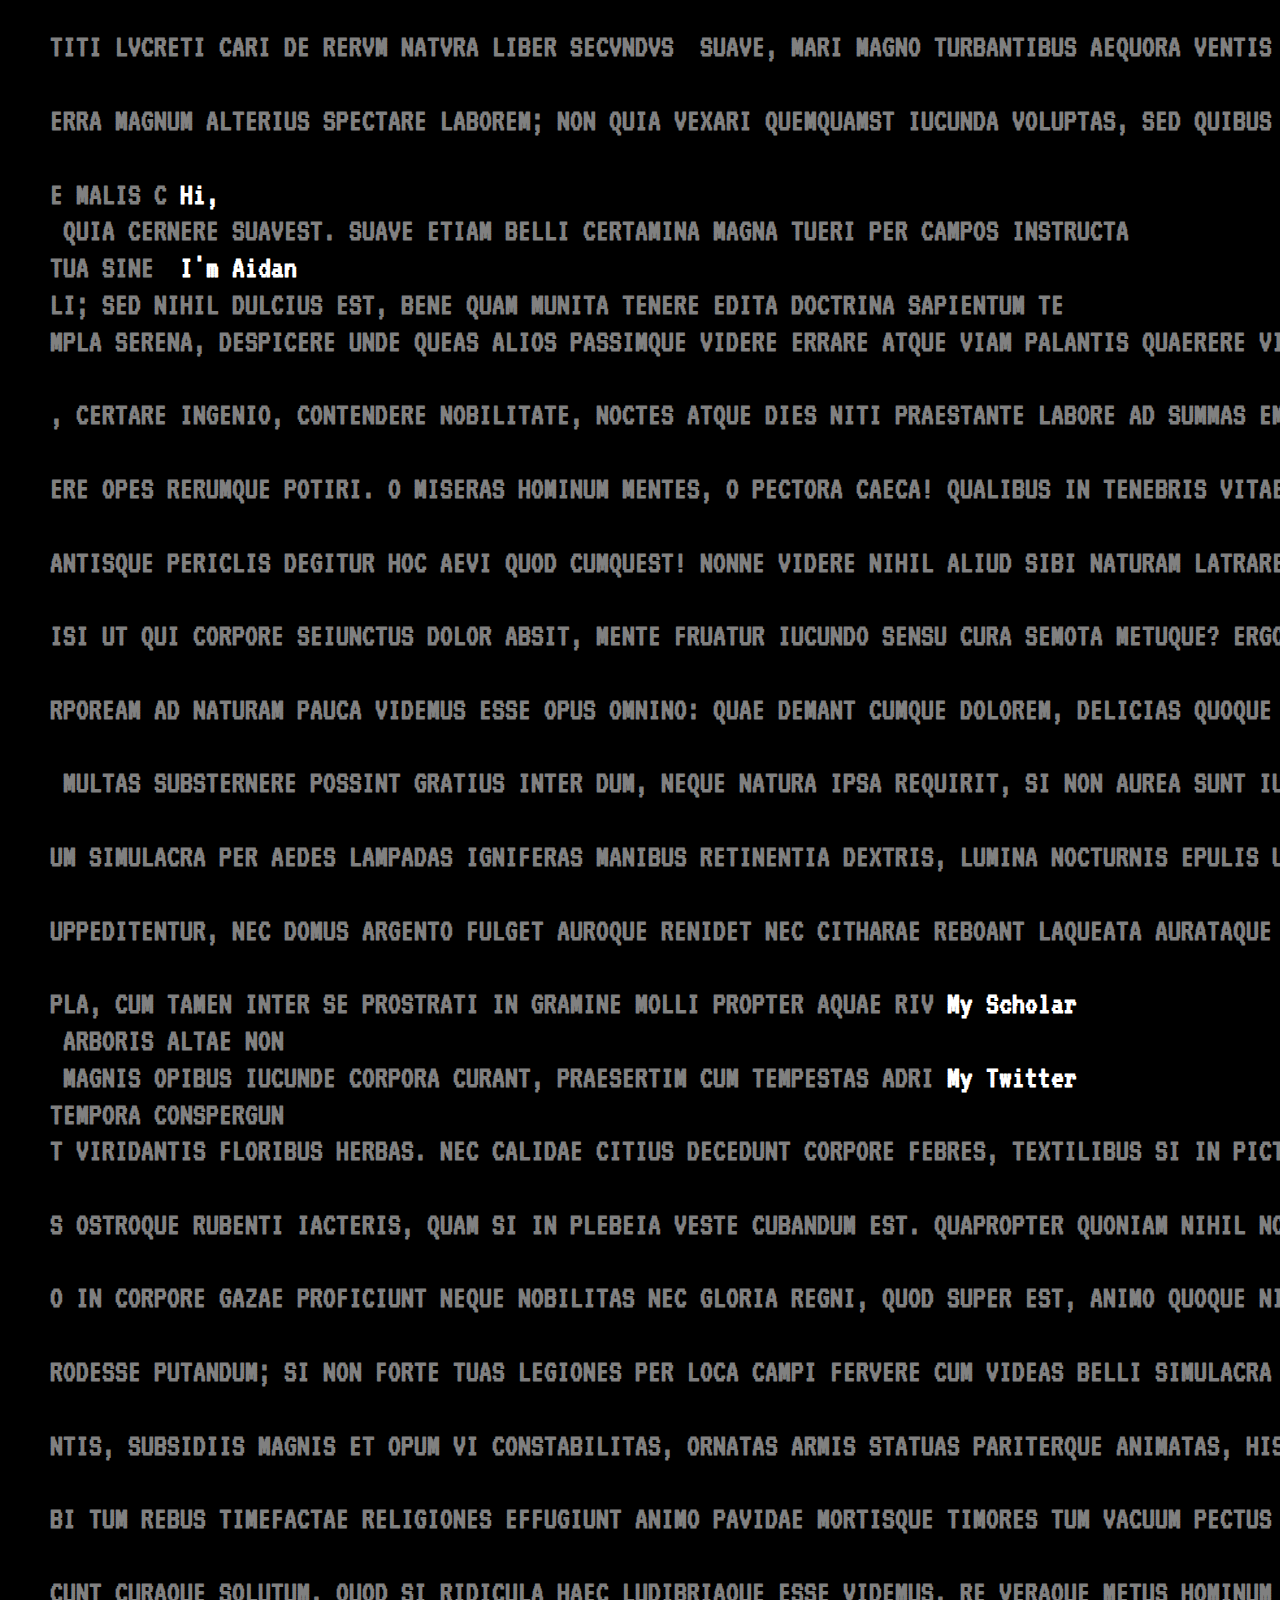
==== index.html @ c94ea4ff "Second iteration, working mobile" ====
<!DOCTYPE html>
<html lang="en">
<head>
  <meta charset="UTF-8">
  <title>Aidan's Homepage</title>
  <link rel="stylesheet" href="./normalize.css">
  <link href="https://fonts.googleapis.com/css?family=Open+Sans:400,700" rel="stylesheet">
  <link rel="preconnect" href="https://fonts.googleapis.com">
  <link rel="preconnect" href="https://fonts.gstatic.com" crossorigin>
  <link href="https://fonts.googleapis.com/css2?family=Space+Mono&family=VT323&display=swap" rel="stylesheet"> 
  <style>
    html {
      height: 100%;
      overflow: hidden;
    }
    span {
        white-space: pre;
    }
    test {
        position: absolute;
        visibility: hidden;
        height: auto;
        width: auto;
        position: relative;
        font-family: 'VT323', monospace;
        white-space: nowrap; /* Thanks to Herb Caudill comment */
    }
    a:link { text-decoration: none; }
    a:visited { text-decoration: none; }
    a:hover { text-decoration: none; }
    a:active { text-decoration: none; }
    body {
        height: calc(100% - 20px);
        width: calc(100% - 50px);
        position: relative;
        font-family: 'VT323', monospace;
        font-size: 16px;
        padding: 10px 10px 10px 50px;
        /* text-align: justify; */
        /* text-justify: inter-word; */
    }
    @media (pointer:none), (pointer:coarse) {    body {
        font-size: 38px;
        width: calc(100% - 50px);
        /* padding: 00px 00px 00px 00px; */
    }
    }
    h1 {
        color: gray;
        padding: 0px 0px 0px 0px;
        width: calc(100% - 0px);
        margin: 0%;
    }
    h2 {
        height: calc(100% - 0px);
        width: calc(100% - 50px);
        color: red;
    }
    a {
      display: inline-block;
      position: relative;
      -webkit-transform: translate(0px, 0px);
      transform: translate(0px, 0px);
      transition: all 0.2s ease-out;
    }
  </style>
  <!-- <script>
    function myFunction() {
      var number = "123";
      document.getElementById("myText").innerHTML = number;
    }
  </script> -->
</head>
<body style="background-color:black;" id="body">
    <test id="test">Some Weird Thing</test>
    <div id="main"></div>
  <script src="./jquery-3.1.1.min.js"></script>
  <script type="module">
    import {do_main} from './scripts.js';
    window.onload = do_main;
  </script>
</body>
</html>
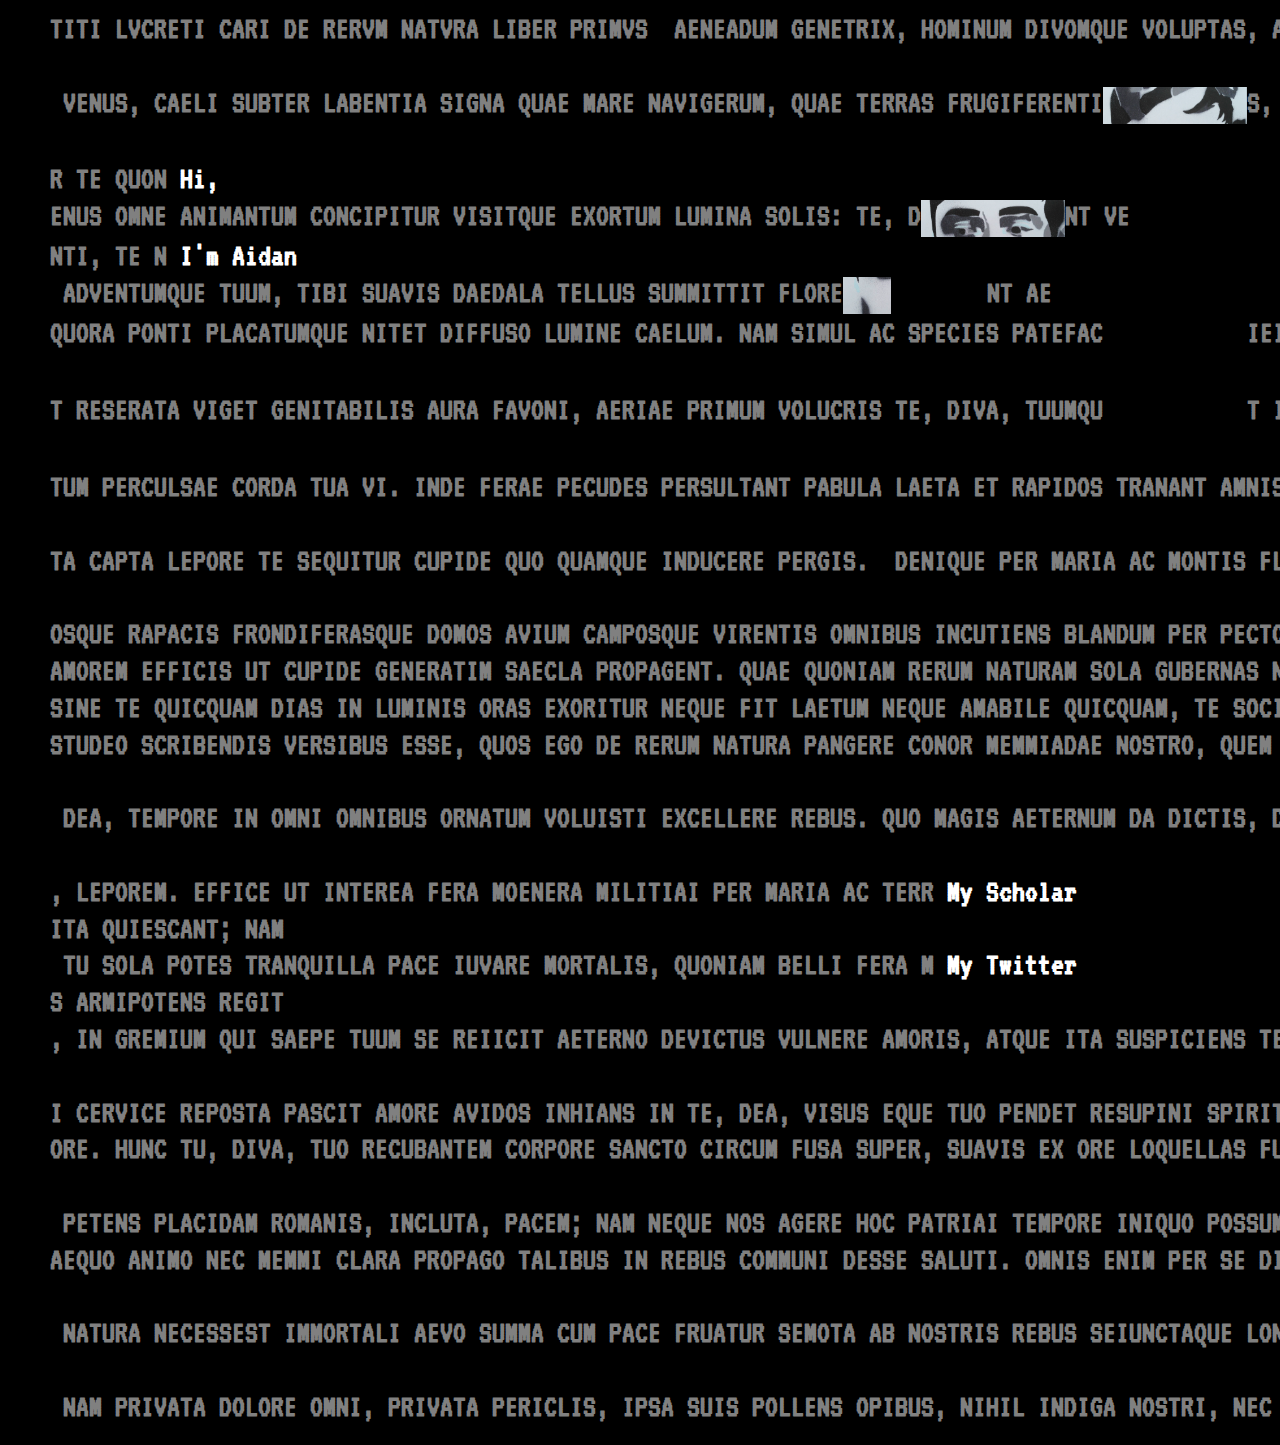
==== commit b38ae1de: "Add image-in" ====
--- a/index.html
+++ b/index.html
@@ -21,7 +21,7 @@
         visibility: hidden;
         height: auto;
         width: auto;
-        position: relative;
+        /* position: relative; */
         font-family: 'VT323', monospace;
         white-space: nowrap; /* Thanks to Herb Caudill comment */
     }
@@ -32,7 +32,7 @@
     body {
         height: calc(100% - 20px);
         width: calc(100% - 50px);
-        position: relative;
+        /* position: relative; */
         font-family: 'VT323', monospace;
         font-size: 16px;
         padding: 10px 10px 10px 50px;
@@ -56,9 +56,15 @@
         width: calc(100% - 50px);
         color: red;
     }
+    img {
+      display: inline-block;
+      vertical-align:middle;
+      margin: 0%;
+      padding: 0px 0px 0px 0px;
+    }
     a {
       display: inline-block;
-      position: relative;
+      /* position: relative; */
       -webkit-transform: translate(0px, 0px);
       transform: translate(0px, 0px);
       transition: all 0.2s ease-out;
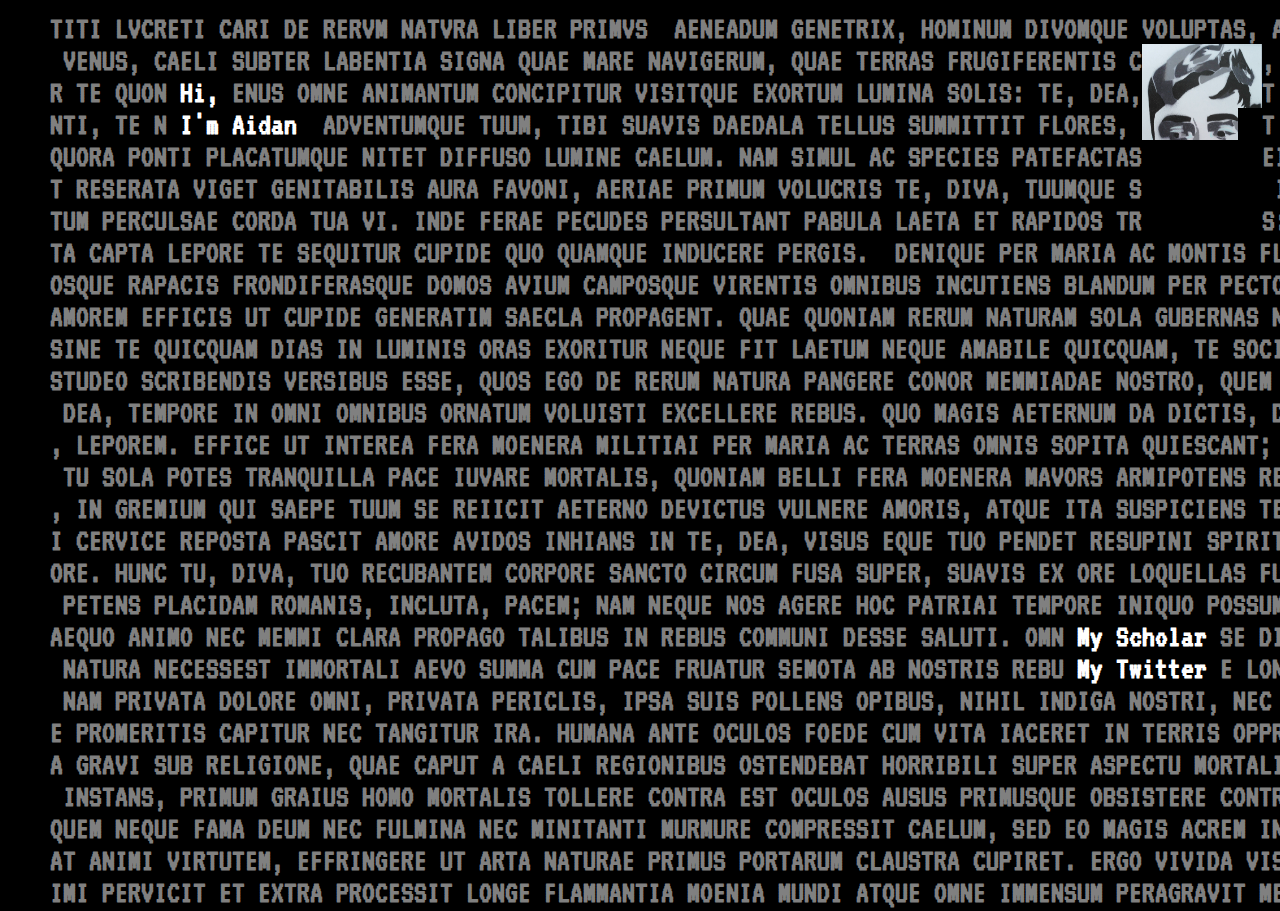
==== commit ab4cf45b: "Make better + support mobile" ====
--- a/index.html
+++ b/index.html
@@ -13,9 +13,6 @@
       height: 100%;
       overflow: hidden;
     }
-    span {
-        white-space: pre;
-    }
     test {
         position: absolute;
         visibility: hidden;
@@ -29,27 +26,47 @@
     a:visited { text-decoration: none; }
     a:hover { text-decoration: none; }
     a:active { text-decoration: none; }
-    body {
-        height: calc(100% - 20px);
-        width: calc(100% - 50px);
-        /* position: relative; */
-        font-family: 'VT323', monospace;
-        font-size: 16px;
-        padding: 10px 10px 10px 50px;
-        /* text-align: justify; */
-        /* text-justify: inter-word; */
+    @media (pointer:fine) {
+      h1 {
+          color: gray;
+          padding: 0px 0px 0px 0px;
+          width: calc(100% - 0px);
+          margin: 0%;
+          height: 32px;
+          white-space: pre;
+          font-family: 'VT323', monospace;
+      }
+      body {
+          height: calc(100% - 20px);
+          width: calc(100% - 50px);
+          /* position: relative; */
+          font-family: 'VT323', monospace;
+          font-size: 16px;
+          padding: 10px 10px 10px 50px;
+          /* text-align: justify; */
+          /* text-justify: inter-word; */
+      }
+      span {
+          white-space: pre;
+      }
     }
     @media (pointer:none), (pointer:coarse) {    body {
         font-size: 38px;
         width: calc(100% - 50px);
-        /* padding: 00px 00px 00px 00px; */
+        height: calc(100% - 20px);
+        font-family: 'VT323', monospace;
+        padding: 10px 10px 10px 50px;
     }
-    }
-    h1 {
+      h1 {
         color: gray;
         padding: 0px 0px 0px 0px;
         width: calc(100% - 0px);
         margin: 0%;
+        height: 76px;
+      }
+      span {
+          white-space: pre;
+      }
     }
     h2 {
         height: calc(100% - 0px);
@@ -58,7 +75,7 @@
     }
     img {
       display: inline-block;
-      vertical-align:middle;
+      vertical-align:text-top;
       margin: 0%;
       padding: 0px 0px 0px 0px;
     }
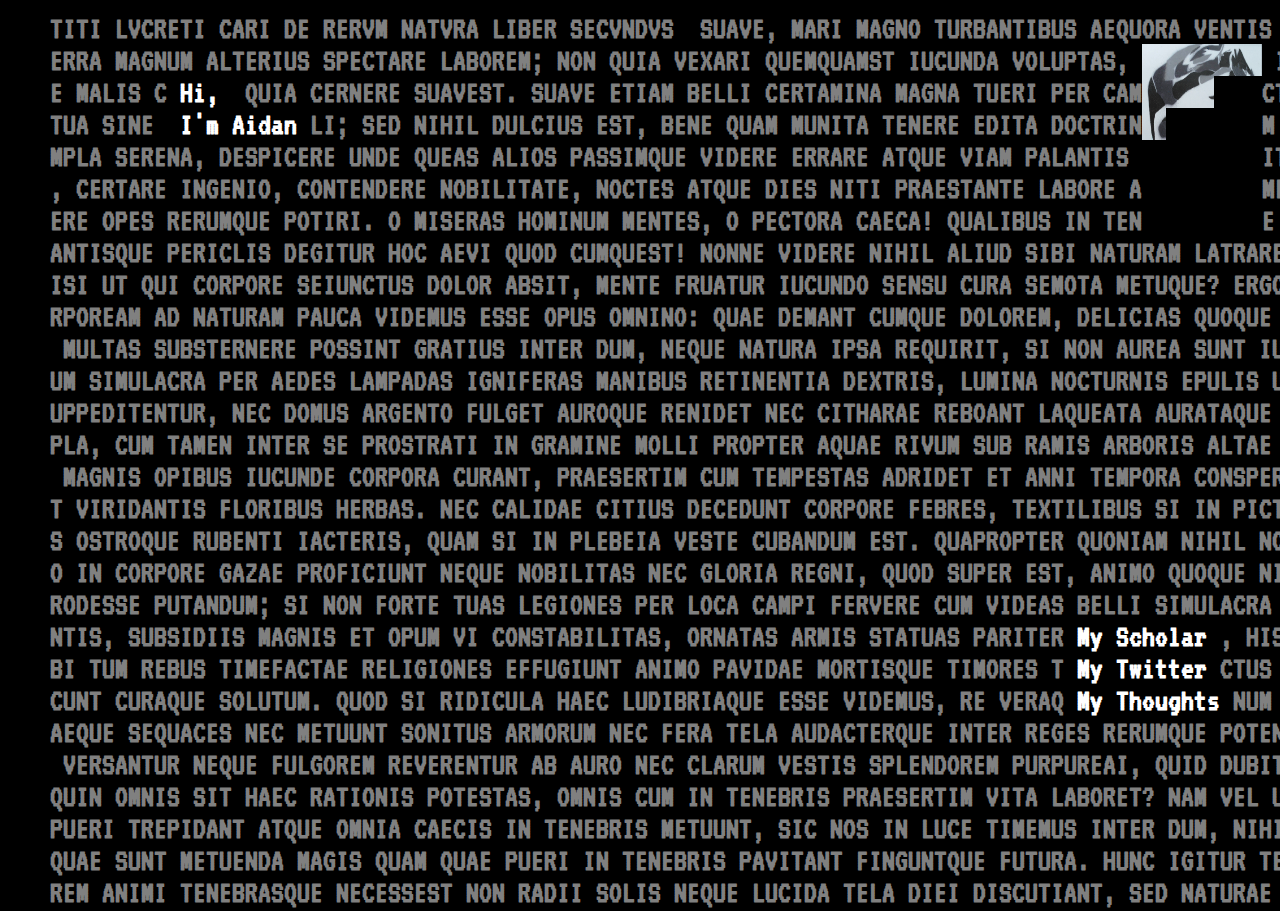
==== commit 98499b00: "fix" ====
--- a/index.html
+++ b/index.html
@@ -12,6 +12,14 @@
     html {
       height: 100%;
       overflow: hidden;
+    }
+    clickoverlay {
+      height: 100%;
+      width: 100%;
+      margin: 0;
+      z-index: 100; /* because #access has z-index:5 */
+      display: block;
+      position: absolute; top: 0; left: 0;
     }
     test {
         position: absolute;
@@ -34,6 +42,15 @@
           margin: 0%;
           height: 32px;
           white-space: pre;
+          font-family: 'VT323', monospace;
+      }
+      h2 {
+          color: gray;
+          padding: 0px 0px 0px 0px;
+          margin: 0%;
+          height: 32px;
+          white-space: pre;
+          width: calc(100% - 0px);
           font-family: 'VT323', monospace;
       }
       body {
@@ -64,14 +81,16 @@
         margin: 0%;
         height: 76px;
       }
+      h2 {
+        color: gray;
+        padding: 0px 0px 0px 0px;
+        margin: 0%;
+        height: 76px;
+        width: min-content;
+      }
       span {
           white-space: pre;
       }
-    }
-    h2 {
-        height: calc(100% - 0px);
-        width: calc(100% - 50px);
-        color: red;
     }
     img {
       display: inline-block;
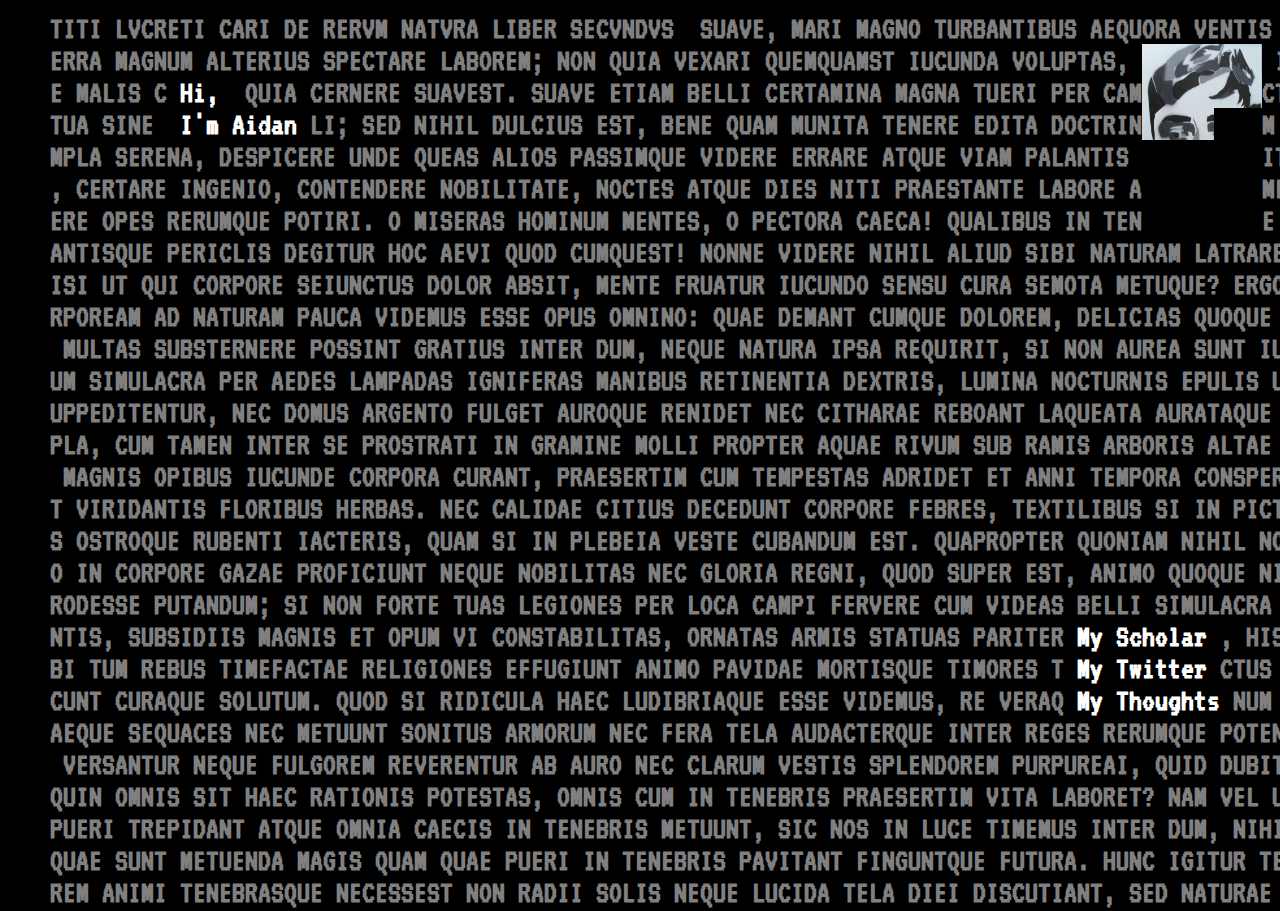
==== commit 585678ea: "make the thoughts loop work" ====
--- a/index.html
+++ b/index.html
@@ -13,6 +13,19 @@
       height: 100%;
       overflow: hidden;
     }
+    .left-side {
+        width: 20%;
+        padding: 10px;
+    }
+    .right-side {
+        width: 80%;
+        padding: 10px;
+    }
+    .container {
+        display: flex;
+        width: 100%;
+    }
+
     clickoverlay {
       height: 100%;
       width: 100%;
@@ -119,7 +132,7 @@
   <script src="./jquery-3.1.1.min.js"></script>
   <script type="module">
     import {do_main} from './scripts.js';
-    window.onload = do_main;
+    window.onload = function() {do_main()};
   </script>
 </body>
 </html>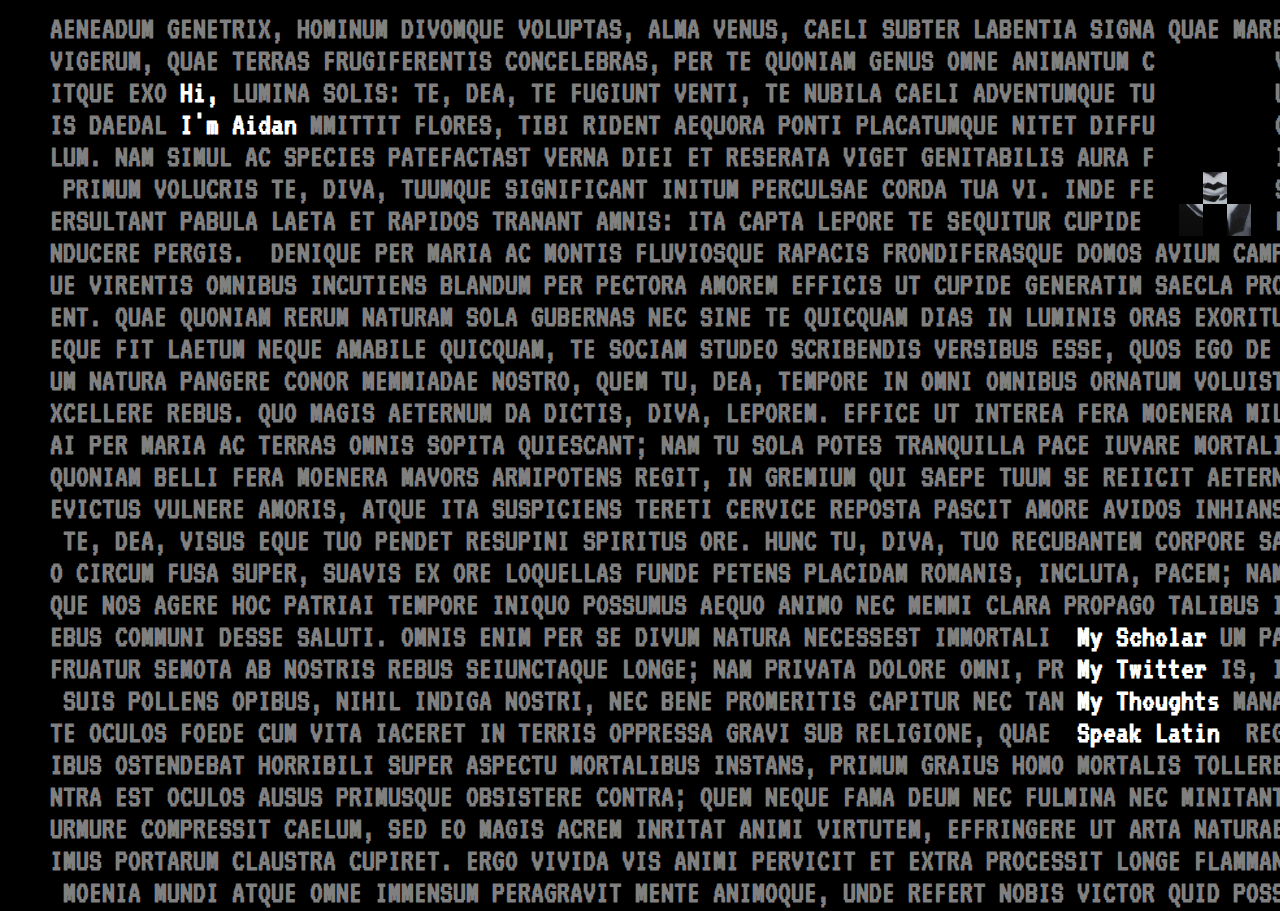
==== commit 8caaa630: "it's working well now w/trainslation" ====
--- a/index.html
+++ b/index.html
@@ -24,6 +24,24 @@
     .container {
         display: flex;
         width: 100%;
+    }
+    .text-container {
+        display: inline-block; /* Ensures the container only takes up as much width as necessary */
+        white-space: pre; /* Prevents wrapping of characters */
+        width: 100%;
+    }
+
+    .char-div {
+        display: inline-block; /* Ensures each character div is inline */
+        /* Add additional styling as needed */
+    }
+    .clickable {
+        cursor: pointer; /* Changes cursor to hand icon */
+    }
+
+    .part-div {
+      min-width: 12.8px;
+      overflow-x: auto;
     }
 
     clickoverlay {
@@ -78,7 +96,10 @@
       }
       span {
           white-space: pre;
+          display: inline-block;
+          width: 100%;
       }
+      
     }
     @media (pointer:none), (pointer:coarse) {    body {
         font-size: 38px;
@@ -103,6 +124,8 @@
       }
       span {
           white-space: pre;
+          display: inline-block;
+          width: 100%;
       }
     }
     img {
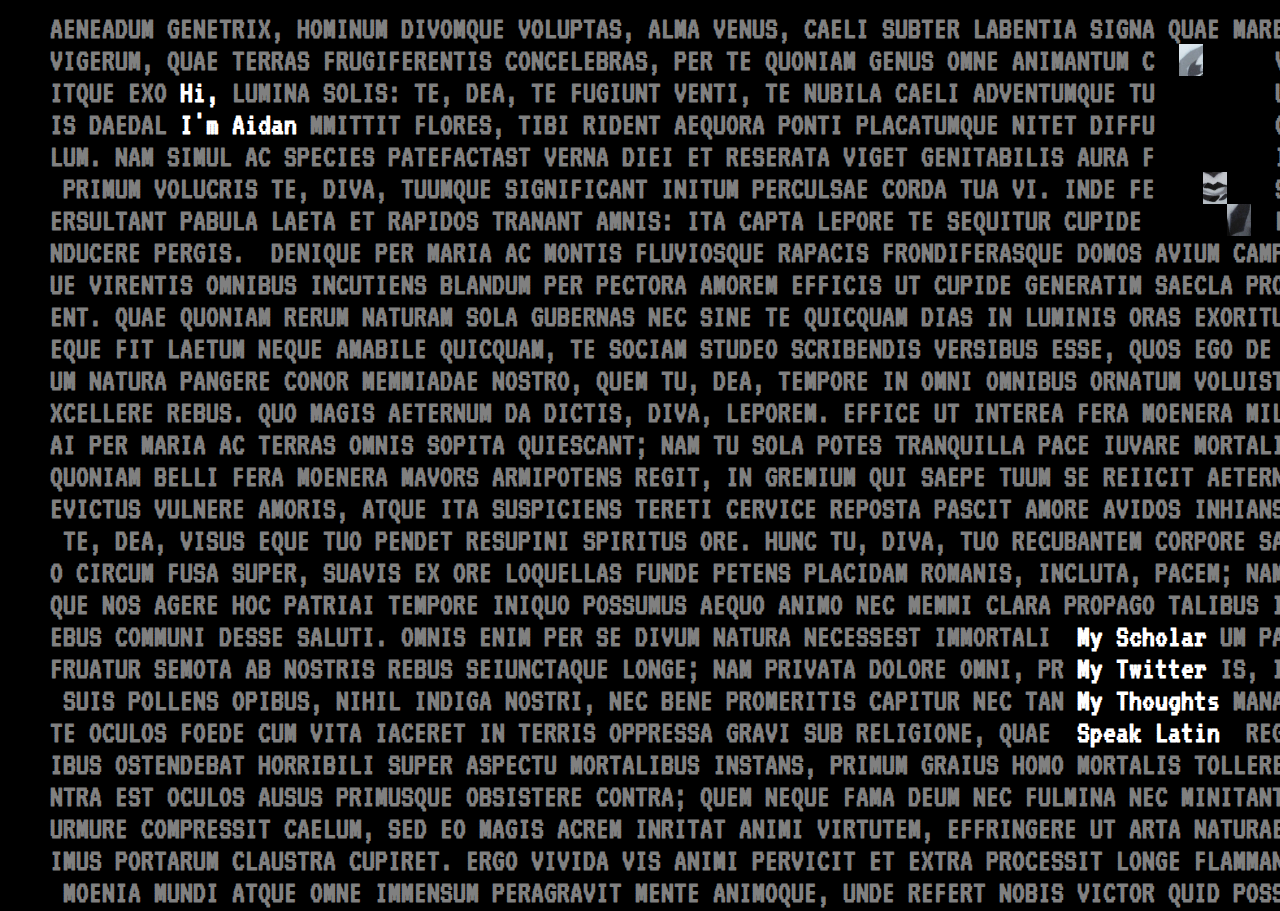
==== commit 2182d8da: "fix" ====
--- a/index.html
+++ b/index.html
@@ -155,7 +155,10 @@
   <script src="./jquery-3.1.1.min.js"></script>
   <script type="module">
     import {do_main} from './scripts.js';
-    window.onload = function() {do_main()};
+    window.onload = function() {
+      localStorage.setItem("go_directly_to_thoughts", "false");
+      do_main()
+    };
   </script>
 </body>
 </html>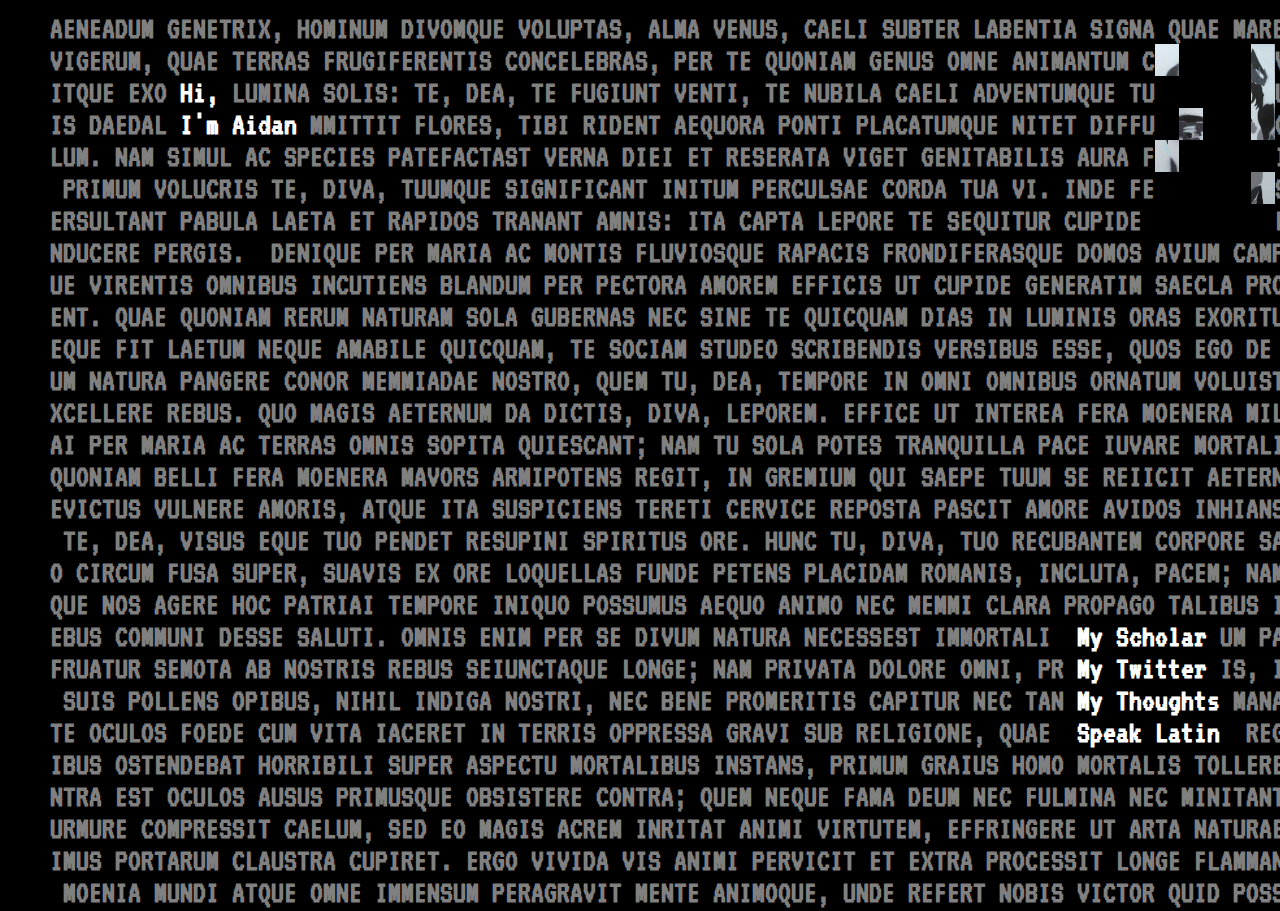
==== commit 67d4b26c: "fix" ====
--- a/index.html
+++ b/index.html
@@ -156,7 +156,7 @@
   <script type="module">
     import {do_main} from './scripts.js';
     window.onload = function() {
-      localStorage.setItem("go_directly_to_thoughts", "false");
+      // localStorage.setItem("go_directly_to_thoughts", "false");
       do_main()
     };
   </script>
